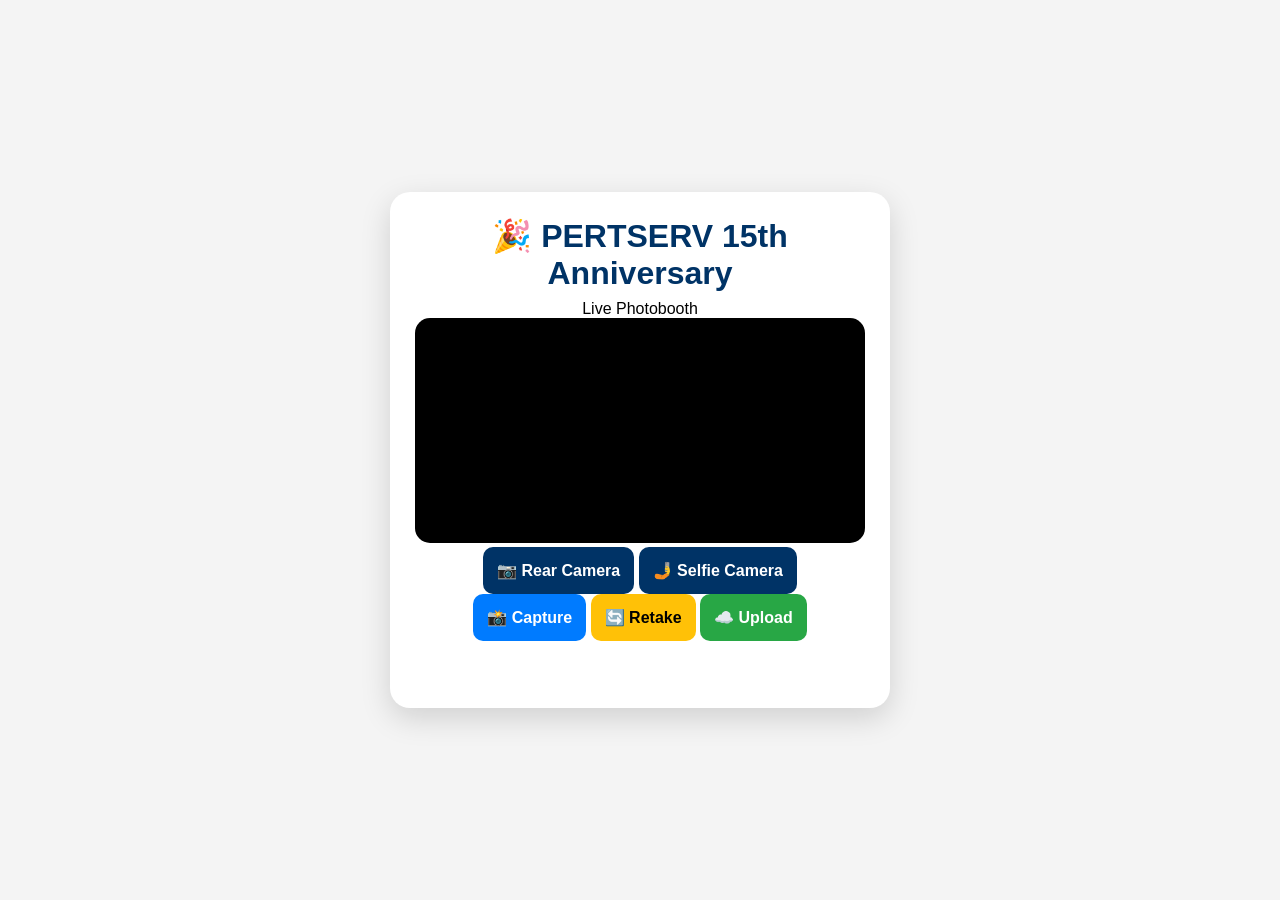
==== index.html @ 4f538737 "Update index.html" ====
<!DOCTYPE html>
<html lang="en">
<head>

<meta charset="UTF-8">
<meta name="viewport" content="width=device-width, initial-scale=1.0">

<title>PERTSERV 15th Anniversary Live Photobooth</title>

<link rel="stylesheet" href="style.css">

</head>

<body>

<div class="container">

    <div class="header">
        <h1>🎉 PERTSERV 15th Anniversary</h1>
        <p>Live Photobooth</p>
    </div>

    <div class="camera-container">

        <video
            id="video"
            autoplay
            playsinline
            muted
        ></video>

        <canvas id="canvas" hidden></canvas>

        <img
            id="preview"
            alt="Captured Photo"
        >

    </div>

    <div class="camera-buttons">

        <button id="rearBtn">
            📷 Rear Camera
        </button>

        <button id="frontBtn">
            🤳 Selfie Camera
        </button>

    </div>

    <div class="action-buttons">

        <button id="captureBtn">
            📸 Capture
        </button>

        <button id="retakeBtn">
            🔄 Retake
        </button>

        <button id="uploadBtn">
            ☁️ Upload
        </button>

    </div>

    <div id="status"></div>

</div>

<script src="script.js"></script>

</body>
</html>
---- style.css ----
*{
    margin:0;
    padding:0;
    box-sizing:border-box;
    font-family:Arial, Helvetica, sans-serif;
}

body{
    background:#f4f4f4;
    display:flex;
    justify-content:center;
    align-items:center;
    min-height:100vh;
    padding:20px;
}

.container{
    width:100%;
    max-width:500px;
    background:#fff;
    border-radius:20px;
    padding:25px;
    text-align:center;
    box-shadow:0 10px 30px rgba(0,0,0,.15);
}

h1{
    color:#003366;
    margin-bottom:8px;
}

.subtitle{
    color:#666;
    margin-bottom:20px;
}

video,
img{
    width:100%;
    border-radius:15px;
    background:#000;
}

#preview{
    display:none;
}

.camera-select,
.buttons{
    display:flex;
    gap:10px;
    margin-top:20px;
}

.camera-select button,
.buttons button{
    flex:1;
}

button{
    padding:14px;
    border:none;
    border-radius:10px;
    cursor:pointer;
    font-size:16px;
    font-weight:bold;
    transition:.2s;
}

button:hover{
    transform:translateY(-2px);
}

#captureBtn{
    background:#007bff;
    color:#fff;
}

#retakeBtn{
    background:#ffc107;
}

#uploadBtn{
    background:#28a745;
    color:#fff;
}

#rearBtn,
#frontBtn{
    background:#003366;
    color:white;
}

#status{
    margin-top:18px;
    font-weight:bold;
    color:#003366;
    min-height:24px;
}

@media (max-width:600px){

    .camera-select,
    .buttons{
        flex-direction:column;
    }

}
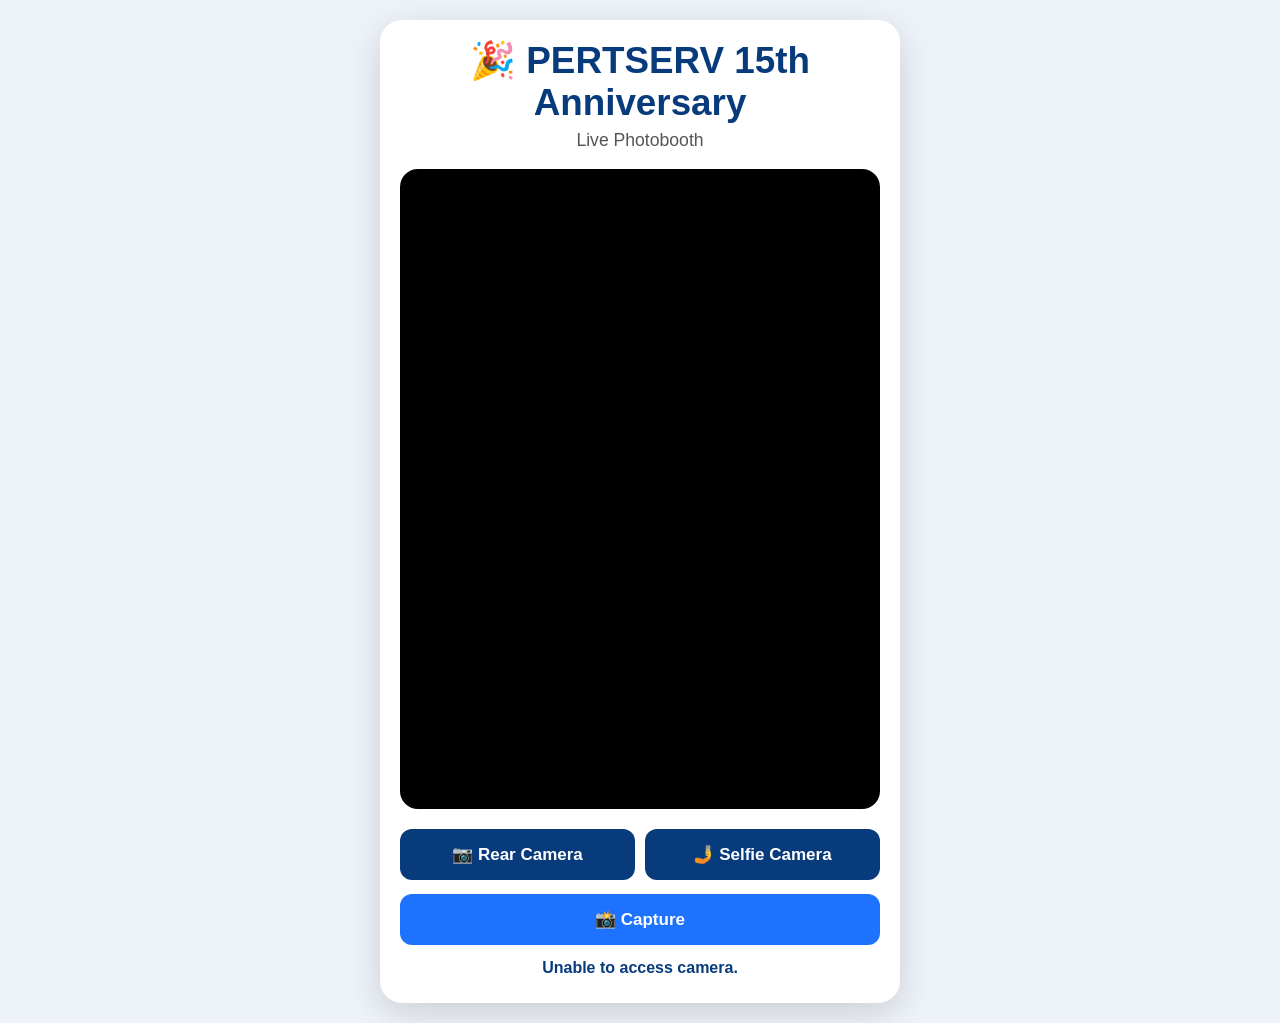
==== commit be99e767: "Update index.html" ====
--- a/index.html
+++ b/index.html
@@ -39,32 +39,15 @@
     </div>
 
     <div class="camera-buttons">
+    <button id="rearBtn">📷 Rear Camera</button>
+    <button id="frontBtn">🤳 Selfie Camera</button>
+</div>
 
-        <button id="rearBtn">
-            📷 Rear Camera
-        </button>
-
-        <button id="frontBtn">
-            🤳 Selfie Camera
-        </button>
-
-    </div>
-
-    <div class="action-buttons">
-
-        <button id="captureBtn">
-            📸 Capture
-        </button>
-
-        <button id="retakeBtn">
-            🔄 Retake
-        </button>
-
-        <button id="uploadBtn">
-            ☁️ Upload
-        </button>
-
-    </div>
+<div class="action-buttons">
+    <button id="captureBtn">📸 Capture</button>
+    <button id="retakeBtn">🔄 Retake</button>
+    <button id="uploadBtn">☁️ Upload</button>
+</div>
 
     <div id="status"></div>
 
--- a/style.css
+++ b/style.css
@@ -2,11 +2,11 @@
     margin:0;
     padding:0;
     box-sizing:border-box;
-    font-family:Arial, Helvetica, sans-serif;
+    font-family:Arial,Helvetica,sans-serif;
 }
 
 body{
-    background:#f4f4f4;
+    background:#eef3f9;
     display:flex;
     justify-content:center;
     align-items:center;
@@ -16,93 +16,134 @@
 
 .container{
     width:100%;
-    max-width:500px;
+    max-width:520px;
     background:#fff;
-    border-radius:20px;
-    padding:25px;
-    text-align:center;
-    box-shadow:0 10px 30px rgba(0,0,0,.15);
+    border-radius:22px;
+    padding:20px;
+    box-shadow:0 10px 35px rgba(0,0,0,.15);
 }
 
-h1{
-    color:#003366;
-    margin-bottom:8px;
+.header{
+    text-align:center;
+    margin-bottom:18px;
 }
 
-.subtitle{
-    color:#666;
+.header h1{
+    color:#083b7c;
+    font-size:2.3rem;
+    line-height:1.15;
+    margin-bottom:5px;
+}
+
+.header p{
+    color:#555;
+    font-size:1.1rem;
+}
+
+.camera-container{
+    width:100%;
+    aspect-ratio:3/4;
+    background:#000;
+    border-radius:18px;
+    overflow:hidden;
     margin-bottom:20px;
 }
 
 video,
-img{
+#preview{
     width:100%;
-    border-radius:15px;
-    background:#000;
+    height:100%;
+    object-fit:cover;
+    display:block;
 }
 
 #preview{
     display:none;
 }
 
-.camera-select,
-.buttons{
+.camera-buttons,
+.action-buttons{
     display:flex;
     gap:10px;
-    margin-top:20px;
-}
-
-.camera-select button,
-.buttons button{
-    flex:1;
+    margin-bottom:14px;
 }
 
 button{
-    padding:14px;
+    flex:1;
     border:none;
-    border-radius:10px;
+    border-radius:12px;
+    padding:15px;
+    font-size:17px;
+    font-weight:bold;
     cursor:pointer;
-    font-size:16px;
-    font-weight:bold;
-    transition:.2s;
+    transition:.25s;
 }
 
-button:hover{
-    transform:translateY(-2px);
-}
-
-#captureBtn{
-    background:#007bff;
-    color:#fff;
-}
-
-#retakeBtn{
-    background:#ffc107;
-}
-
-#uploadBtn{
-    background:#28a745;
-    color:#fff;
+button:active{
+    transform:scale(.98);
 }
 
 #rearBtn,
 #frontBtn{
-    background:#003366;
+    background:#083b7c;
     color:white;
 }
 
+#captureBtn{
+    background:#1d72ff;
+    color:white;
+}
+
+#retakeBtn{
+    background:#ffb300;
+    display:none;
+}
+
+#uploadBtn{
+    background:#2cab45;
+    color:white;
+    display:none;
+}
+
 #status{
-    margin-top:18px;
+    text-align:center;
     font-weight:bold;
-    color:#003366;
+    color:#083b7c;
     min-height:24px;
+    margin-top:10px;
 }
+
+/* ---------- Mobile ---------- */
 
 @media (max-width:600px){
 
-    .camera-select,
-    .buttons{
-        flex-direction:column;
+    body{
+        padding:10px;
+    }
+
+    .container{
+        max-width:420px;
+        padding:18px;
+    }
+
+    .header h1{
+        font-size:2rem;
+    }
+
+    .header p{
+        font-size:1rem;
+    }
+
+    /* KEEP BUTTONS SIDE BY SIDE */
+    .camera-buttons,
+    .action-buttons{
+        flex-direction:row;
+        gap:8px;
+    }
+
+    button{
+        padding:14px;
+        font-size:15px;
     }
 
 }
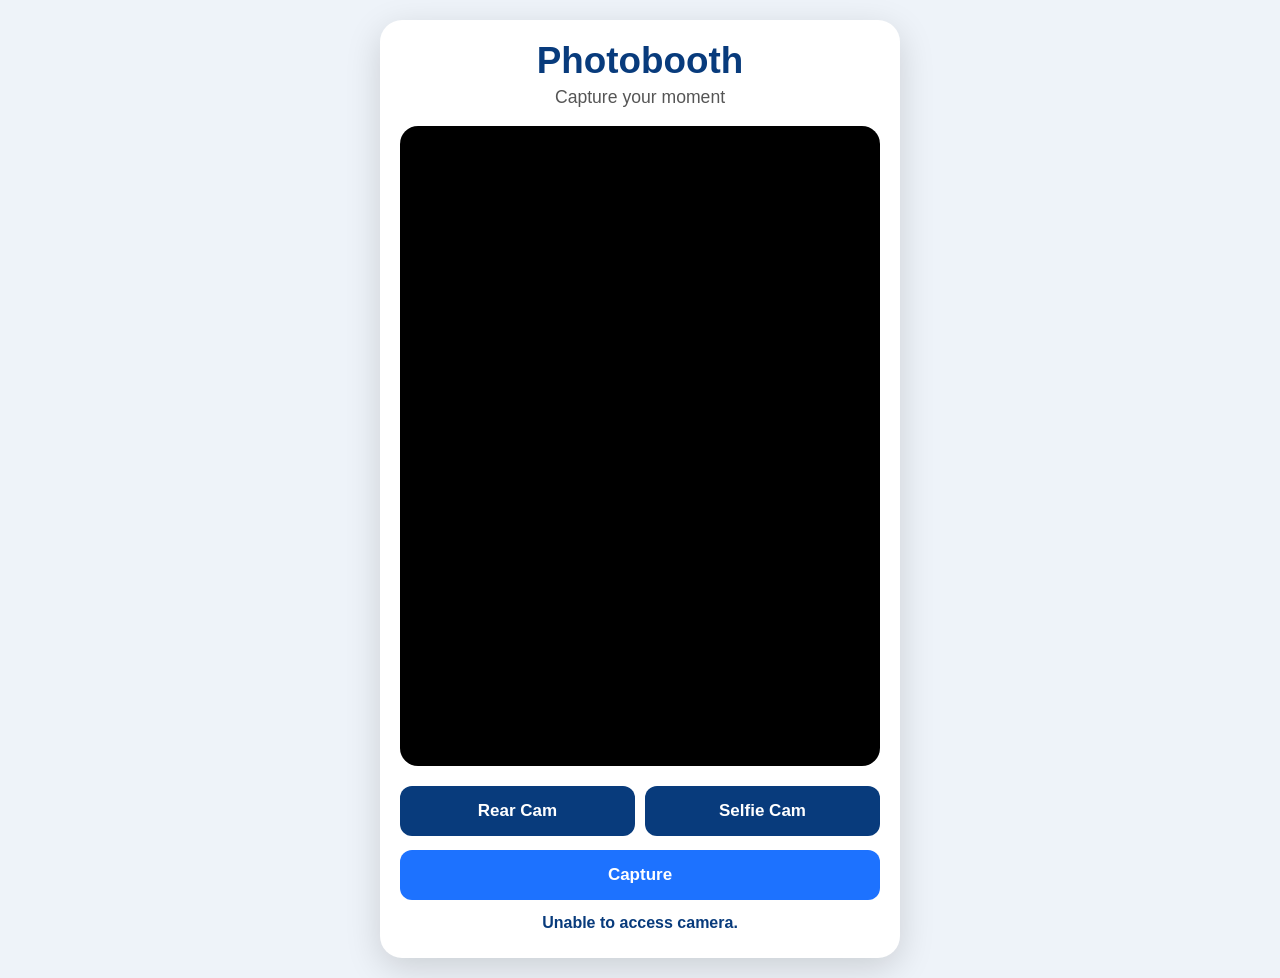
==== commit 9ae4b678: "Update index.html" ====
--- a/index.html
+++ b/index.html
@@ -1,14 +1,11 @@
 <!DOCTYPE html>
 <html lang="en">
 <head>
-
-<meta charset="UTF-8">
-<meta name="viewport" content="width=device-width, initial-scale=1.0">
-
-<title>PERTSERV 15th Anniversary Live Photobooth</title>
+<meta charset="UTF-8" />
+<meta name="viewport" content="width=device-width, initial-scale=1.0"/>
+<title>Photobooth</title>
 
 <link rel="stylesheet" href="style.css">
-
 </head>
 
 <body>
@@ -16,38 +13,26 @@
 <div class="container">
 
     <div class="header">
-        <h1>🎉 PERTSERV 15th Anniversary</h1>
-        <p>Live Photobooth</p>
+        <h1>Photobooth</h1>
+        <p>Capture your moment</p>
     </div>
 
     <div class="camera-container">
-
-        <video
-            id="video"
-            autoplay
-            playsinline
-            muted
-        ></video>
-
-        <canvas id="canvas" hidden></canvas>
-
-        <img
-            id="preview"
-            alt="Captured Photo"
-        >
-
+        <video id="video" autoplay playsinline></video>
+        <canvas id="canvas" style="display:none;"></canvas>
+        <img id="preview" />
     </div>
 
     <div class="camera-buttons">
-    <button id="rearBtn">📷 Rear Camera</button>
-    <button id="frontBtn">🤳 Selfie Camera</button>
-</div>
+        <button id="rearBtn">Rear Cam</button>
+        <button id="frontBtn">Selfie Cam</button>
+    </div>
 
-<div class="action-buttons">
-    <button id="captureBtn">📸 Capture</button>
-    <button id="retakeBtn">🔄 Retake</button>
-    <button id="uploadBtn">☁️ Upload</button>
-</div>
+    <div class="action-buttons">
+        <button id="captureBtn">Capture</button>
+        <button id="retakeBtn">Retake</button>
+        <button id="uploadBtn">Upload</button>
+    </div>
 
     <div id="status"></div>
 
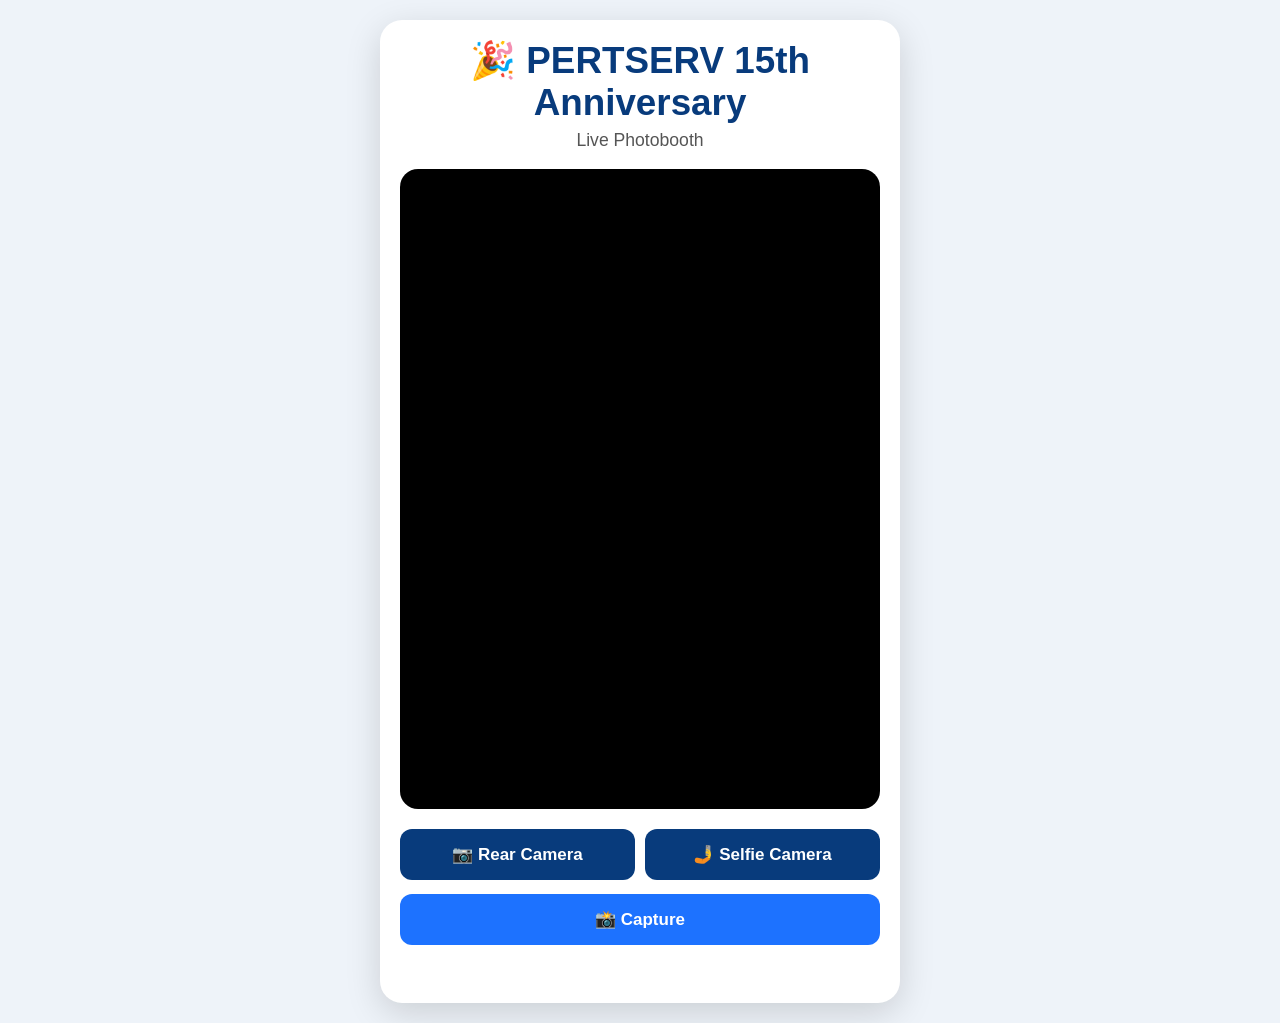
==== commit 8994bc14: "Update index.html" ====
--- a/index.html
+++ b/index.html
@@ -1,11 +1,14 @@
 <!DOCTYPE html>
 <html lang="en">
 <head>
-<meta charset="UTF-8" />
-<meta name="viewport" content="width=device-width, initial-scale=1.0"/>
-<title>Photobooth</title>
+
+<meta charset="UTF-8">
+<meta name="viewport" content="width=device-width, initial-scale=1.0">
+
+<title>PERTSERV 15th Anniversary Live Photobooth</title>
 
 <link rel="stylesheet" href="style.css">
+
 </head>
 
 <body>
@@ -13,26 +16,38 @@
 <div class="container">
 
     <div class="header">
-        <h1>Photobooth</h1>
-        <p>Capture your moment</p>
+        <h1>🎉 PERTSERV 15th Anniversary</h1>
+        <p>Live Photobooth</p>
     </div>
 
     <div class="camera-container">
-        <video id="video" autoplay playsinline></video>
-        <canvas id="canvas" style="display:none;"></canvas>
-        <img id="preview" />
+
+        <video
+            id="video"
+            autoplay
+            playsinline
+            muted
+        ></video>
+
+        <canvas id="canvas" hidden></canvas>
+
+        <img
+            id="preview"
+            alt="Captured Photo"
+        >
+
     </div>
 
     <div class="camera-buttons">
-        <button id="rearBtn">Rear Cam</button>
-        <button id="frontBtn">Selfie Cam</button>
-    </div>
+    <button id="rearBtn">📷 Rear Camera</button>
+    <button id="frontBtn">🤳 Selfie Camera</button>
+</div>
 
-    <div class="action-buttons">
-        <button id="captureBtn">Capture</button>
-        <button id="retakeBtn">Retake</button>
-        <button id="uploadBtn">Upload</button>
-    </div>
+<div class="action-buttons">
+    <button id="captureBtn">📸 Capture</button>
+    <button id="retakeBtn">🔄 Retake</button>
+    <button id="uploadBtn">☁️ Upload</button>
+</div>
 
     <div id="status"></div>
 
--- a/style.css
+++ b/style.css
@@ -49,16 +49,27 @@
     margin-bottom:20px;
 }
 
-video,
+/* 🔥 MIRROR LIVE CAMERA */
+video{
+    width:100%;
+    height:100%;
+    object-fit:cover;
+    display:block;
+    transform: scaleX(-1);
+}
+
+/* hidden canvas */
+canvas{
+    display:none;
+}
+
+/* preview (mirrored for consistency) */
 #preview{
     width:100%;
     height:100%;
     object-fit:cover;
-    display:block;
-}
-
-#preview{
     display:none;
+    transform: scaleX(-1);
 }
 
 .camera-buttons,
@@ -113,8 +124,7 @@
     margin-top:10px;
 }
 
-/* ---------- Mobile ---------- */
-
+/* mobile */
 @media (max-width:600px){
 
     body{
@@ -134,7 +144,6 @@
         font-size:1rem;
     }
 
-    /* KEEP BUTTONS SIDE BY SIDE */
     .camera-buttons,
     .action-buttons{
         flex-direction:row;
@@ -145,5 +154,4 @@
         padding:14px;
         font-size:15px;
     }
-
 }
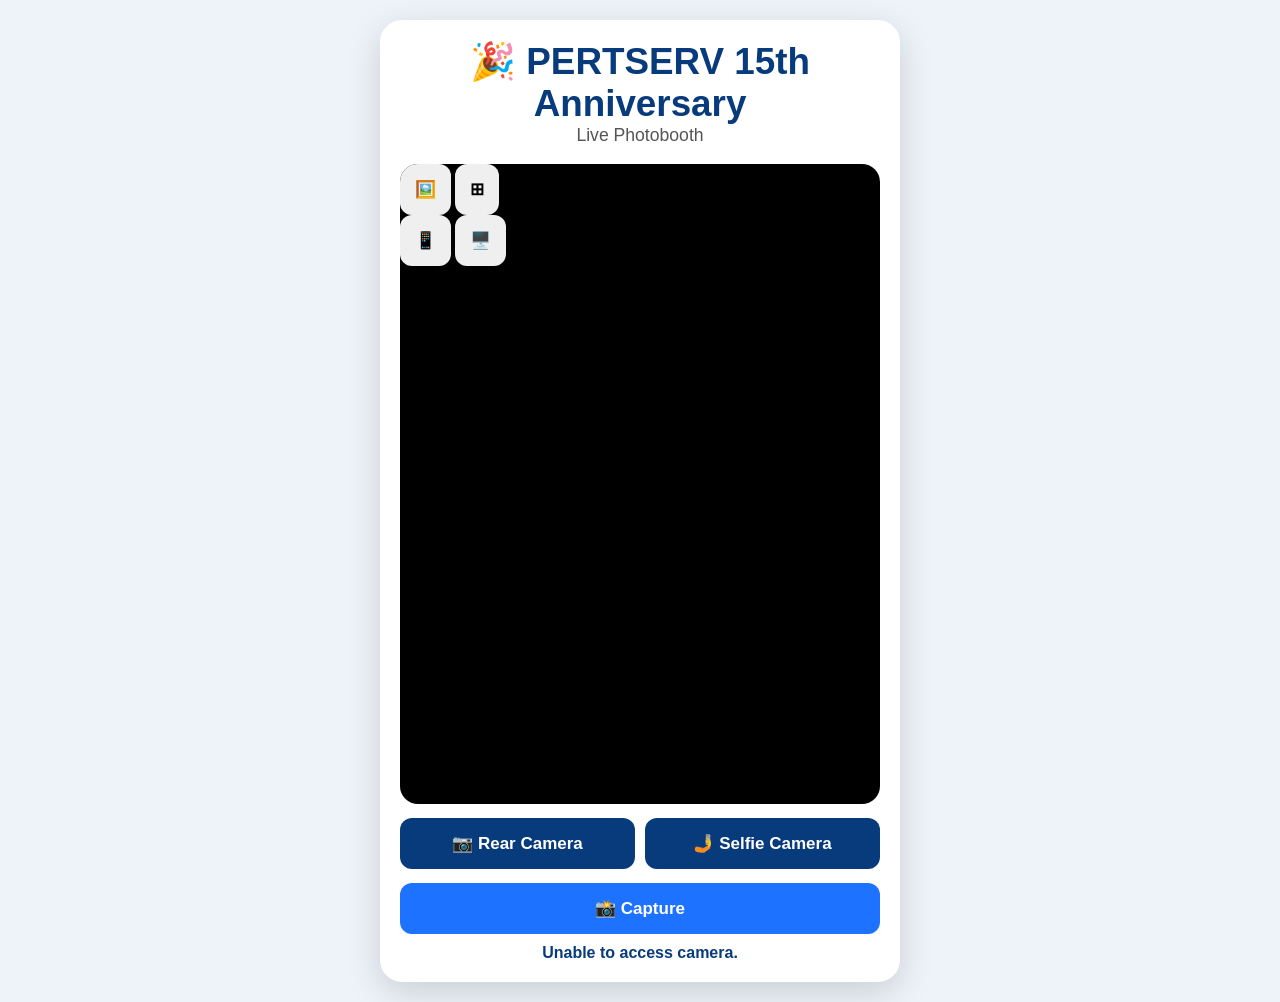
==== commit 5bccee23: "Update index.html" ====
--- a/index.html
+++ b/index.html
@@ -20,23 +20,50 @@
         <p>Live Photobooth</p>
     </div>
 
+
+    
     <div class="camera-container">
 
-        <video
-            id="video"
-            autoplay
-            playsinline
-            muted
-        ></video>
+    <!-- LEFT CONTROLS -->
+    <div class="photo-mode">
+        <button id="singleMode" class="mode-btn active">
+            🖼️
+        </button>
 
-        <canvas id="canvas" hidden></canvas>
+        <button id="gridMode" class="mode-btn">
+            ⊞
+        </button>
+    </div>
 
-        <img
-            id="preview"
-            alt="Captured Photo"
-        >
+    <!-- RIGHT CONTROLS -->
+    <div class="orientation-mode">
+        <button id="portraitBtn" class="orientation-btn active">
+            📱
+        </button>
 
+        <button id="landscapeBtn" class="orientation-btn">
+            🖥️
+        </button>
     </div>
+
+    <video
+        id="video"
+        autoplay
+        playsinline
+        muted
+    ></video>
+
+    <canvas id="canvas" hidden></canvas>
+
+    <img
+        id="preview"
+        alt="Captured Photo"
+    >
+
+</div>
+
+
+    
 
     <div class="camera-buttons">
     <button id="rearBtn">📷 Rear Camera</button>
--- a/style.css
+++ b/style.css
@@ -31,8 +31,6 @@
 .header h1{
     color:#083b7c;
     font-size:2.3rem;
-    line-height:1.15;
-    margin-bottom:5px;
 }
 
 .header p{
@@ -40,43 +38,37 @@
     font-size:1.1rem;
 }
 
+/* CAMERA */
 .camera-container{
     width:100%;
     aspect-ratio:3/4;
     background:#000;
     border-radius:18px;
     overflow:hidden;
-    margin-bottom:20px;
 }
 
-/* 🔥 MIRROR LIVE CAMERA */
+/* VIDEO (NO MIRROR HERE) */
 video{
     width:100%;
     height:100%;
     object-fit:cover;
     display:block;
-    transform: scaleX(-1);
 }
 
-/* hidden canvas */
-canvas{
-    display:none;
-}
-
-/* preview (mirrored for consistency) */
+/* PREVIEW */
 #preview{
     width:100%;
     height:100%;
     object-fit:cover;
     display:none;
-    transform: scaleX(-1);
 }
 
+/* BUTTONS */
 .camera-buttons,
 .action-buttons{
     display:flex;
     gap:10px;
-    margin-bottom:14px;
+    margin-top:14px;
 }
 
 button{
@@ -87,11 +79,11 @@
     font-size:17px;
     font-weight:bold;
     cursor:pointer;
-    transition:.25s;
+    transition:.2s;
 }
 
 button:active{
-    transform:scale(.98);
+    transform:scale(.97);
 }
 
 #rearBtn,
@@ -118,40 +110,7 @@
 
 #status{
     text-align:center;
+    margin-top:10px;
     font-weight:bold;
     color:#083b7c;
-    min-height:24px;
-    margin-top:10px;
 }
-
-/* mobile */
-@media (max-width:600px){
-
-    body{
-        padding:10px;
-    }
-
-    .container{
-        max-width:420px;
-        padding:18px;
-    }
-
-    .header h1{
-        font-size:2rem;
-    }
-
-    .header p{
-        font-size:1rem;
-    }
-
-    .camera-buttons,
-    .action-buttons{
-        flex-direction:row;
-        gap:8px;
-    }
-
-    button{
-        padding:14px;
-        font-size:15px;
-    }
-}
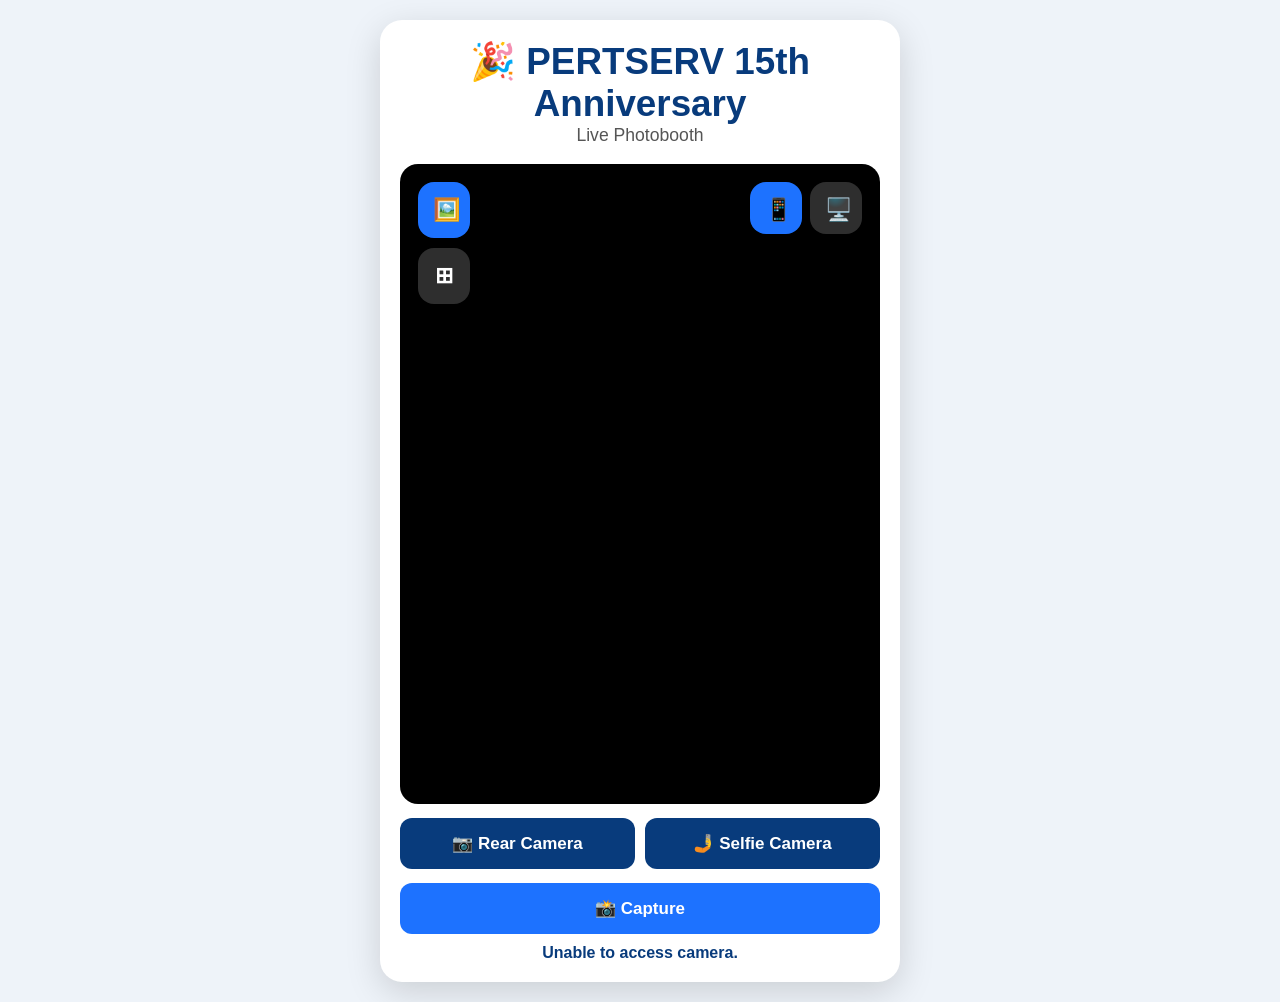
==== commit 8cb4cf87: "Update index.html" ====
--- a/index.html
+++ b/index.html
@@ -47,11 +47,12 @@
     </div>
 
     <video
-        id="video"
-        autoplay
-        playsinline
-        muted
-    ></video>
+    id="video"
+    autoplay
+    muted
+    playsinline
+    webkit-playsinline
+></video>
 
     <canvas id="canvas" hidden></canvas>
 
--- a/style.css
+++ b/style.css
@@ -40,11 +40,75 @@
 
 /* CAMERA */
 .camera-container{
+    position:relative;
     width:100%;
     aspect-ratio:3/4;
     background:#000;
     border-radius:18px;
     overflow:hidden;
+}
+
+/* ===========================
+   CAMERA OVERLAY CONTROLS
+===========================*/
+
+.photo-mode{
+    position:absolute;
+    top:18px;
+    left:18px;
+
+    display:flex;
+    flex-direction:column;
+    gap:10px;
+
+    z-index:20;
+}
+
+.orientation-mode{
+    position:absolute;
+    top:18px;
+    right:18px;
+
+    display:flex;
+    gap:8px;
+
+    z-index:20;
+}
+
+.mode-btn,
+.orientation-btn{
+
+    width:52px;
+    height:52px;
+
+    border:none;
+    border-radius:16px;
+
+    background:rgba(255,255,255,.18);
+
+    backdrop-filter:blur(12px);
+
+    color:white;
+
+    font-size:22px;
+
+    cursor:pointer;
+
+    transition:.25s;
+}
+
+.mode-btn:hover,
+.orientation-btn:hover{
+
+    background:rgba(255,255,255,.30);
+
+}
+
+.mode-btn.active,
+.orientation-btn.active{
+
+    background:#1d72ff;
+
 }
 
 /* VIDEO (NO MIRROR HERE) */
@@ -53,6 +117,11 @@
     height:100%;
     object-fit:cover;
     display:block;
+
+    -webkit-transform: translateZ(0);
+    transform: translateZ(0);
+    backface-visibility: hidden;
+    -webkit-backface-visibility: hidden;
 }
 
 /* PREVIEW */
@@ -114,3 +183,4 @@
     font-weight:bold;
     color:#083b7c;
 }
+
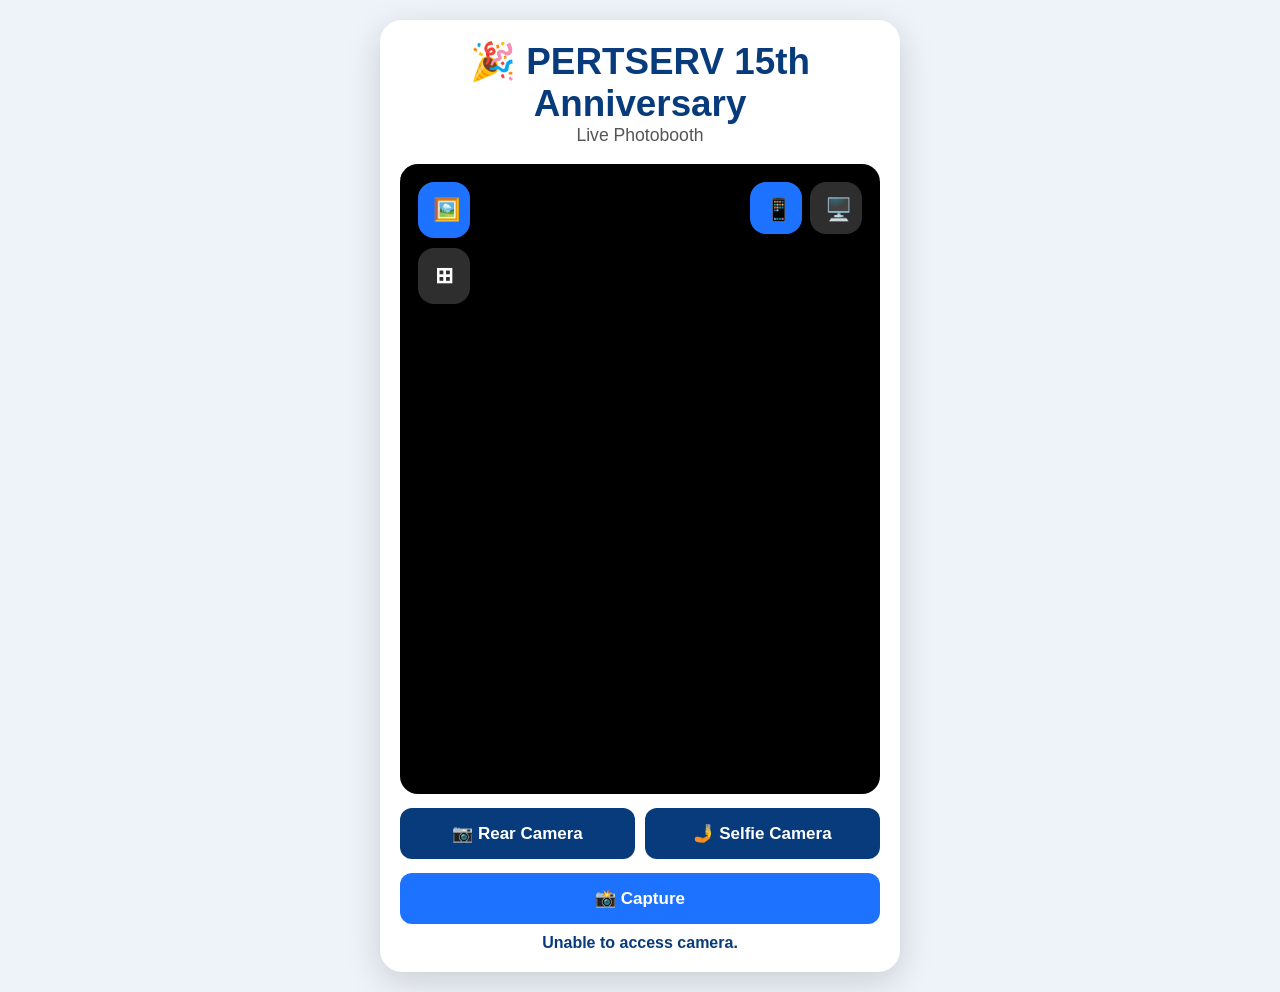
==== commit 1b2d7a44: "Update index.html" ====
--- a/index.html
+++ b/index.html
@@ -24,7 +24,7 @@
     
     <div class="camera-container">
 
-    <!-- LEFT CONTROLS -->
+    <!-- <!-- LEFT CONTROLS -->
     <div class="photo-mode">
         <button id="singleMode" class="mode-btn active">
             🖼️
@@ -36,7 +36,7 @@
     </div>
 
     <!-- RIGHT CONTROLS -->
-    <div class="orientation-mode">
+  /*  <div class="orientation-mode">
         <button id="portraitBtn" class="orientation-btn active">
             📱
         </button>
@@ -45,7 +45,7 @@
             🖥️
         </button>
     </div>
-
+-->
     <video
     id="video"
     autoplay
--- a/style.css
+++ b/style.css
@@ -39,7 +39,7 @@
 }
 
 /* CAMERA */
-.camera-container{
+/*.camera-container{
     position:relative;
     width:100%;
     aspect-ratio:3/4;
@@ -47,6 +47,17 @@
     border-radius:18px;
     overflow:hidden;
 }
+*/
+
+.camera-container {
+    position: relative;
+    width: 100%;
+    height: 70vh;
+    background: #000;
+    border-radius: 18px;
+    overflow: hidden;
+}
+
 
 /* ===========================
    CAMERA OVERLAY CONTROLS
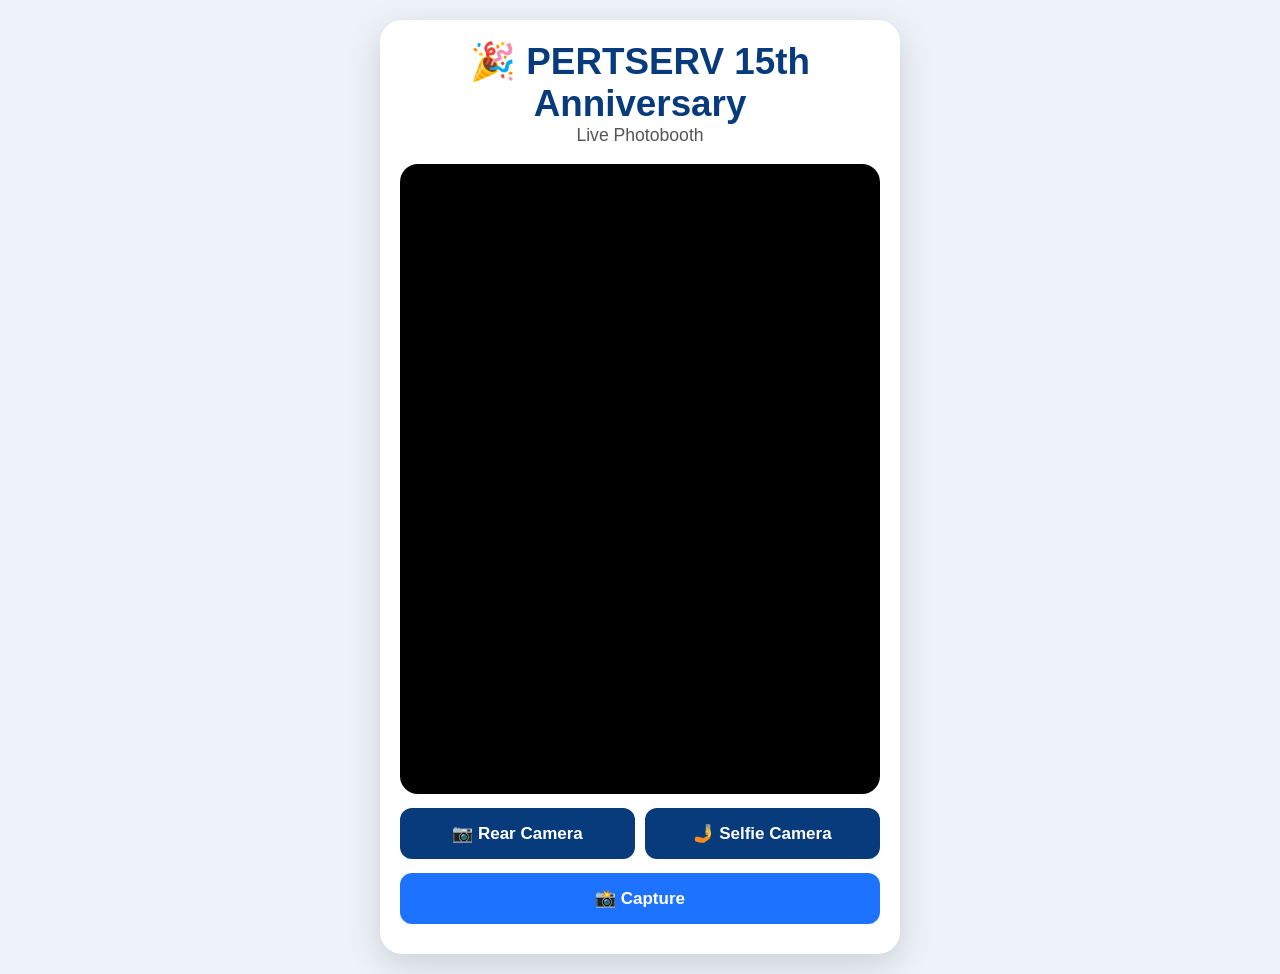
==== commit b8e0b6fc: "Update index.html" ====
--- a/index.html
+++ b/index.html
@@ -24,23 +24,21 @@
     
     <div class="camera-container">
 
-    <!-- <!-- LEFT CONTROLS -->
-    <div class="photo-mode">
+     <!-- LEFT CONTROLS -->
+   <!-- <div class="photo-mode">
         <button id="singleMode" class="mode-btn active">
             🖼️
         </button>
-
         <button id="gridMode" class="mode-btn">
             ⊞
         </button>
     </div>
-
+        -->
     <!-- RIGHT CONTROLS -->
-  /*  <div class="orientation-mode">
+  <!--  <div class="orientation-mode">
         <button id="portraitBtn" class="orientation-btn active">
             📱
         </button>
-
         <button id="landscapeBtn" class="orientation-btn">
             🖥️
         </button>
